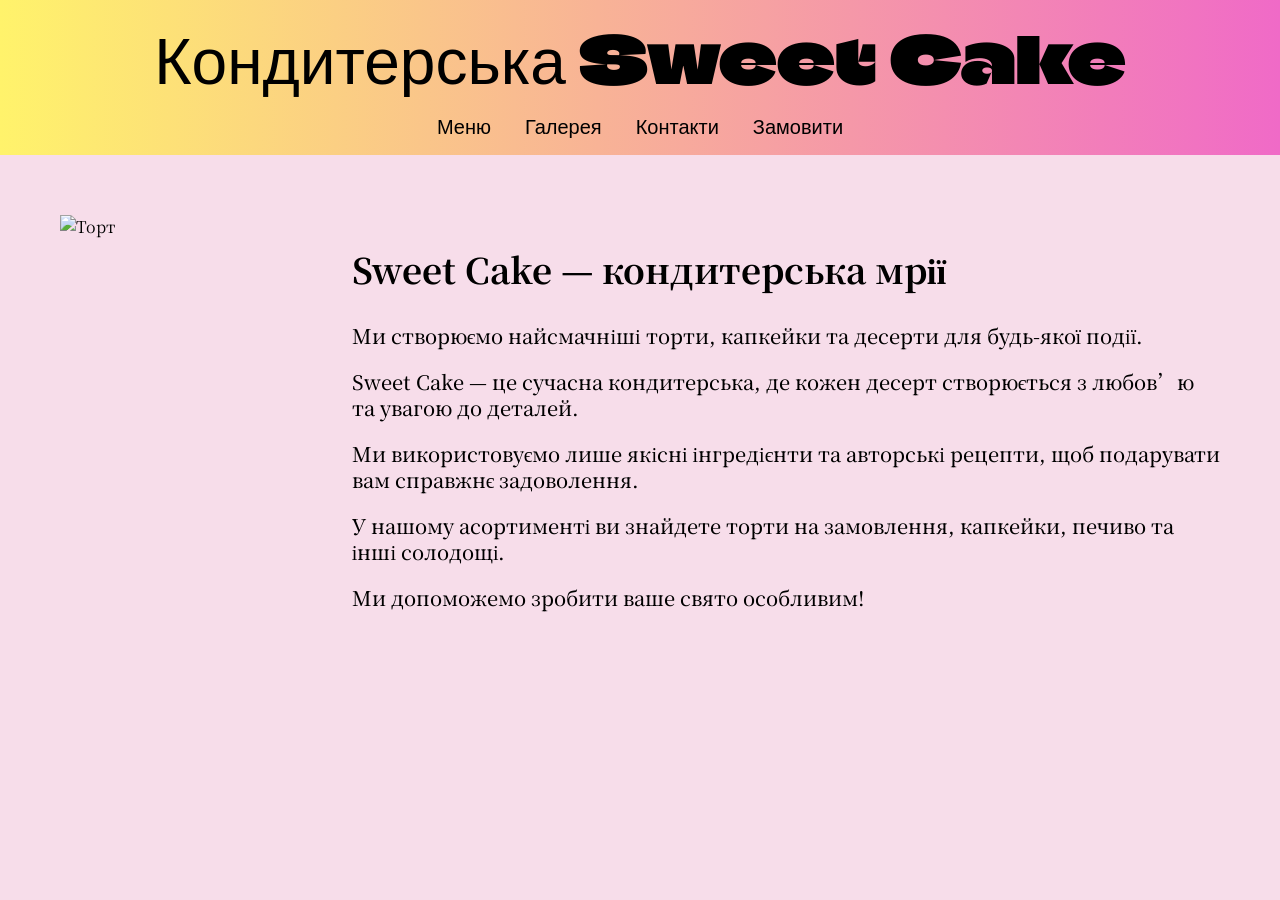
==== index.html @ 0b5e456b "Add files via upload" ====
﻿<!DOCTYPE html>
<html lang="uk">
<head>
    <meta charset="UTF-8">
    <meta name="viewport" content="width=device-width, initial-scale=1.0">
    <title>Sweet Cake</title>

    <link rel="stylesheet" href="style.css">
</head>

<body>

<header>

    <h1>Кондитерська Sweet Cake</h1>

    <nav>
        <a href="menu.html">Меню</a>
        <a href="gallery.html">Галерея</a>
        <a href="contacts.html">Контакти</a>
        <a href="order.html">Замовити</a>
    </nav>

</header>

<section class="main-block">

    <img src="images/main.jpg" alt="Торт">

    <div class="text">

        <h2>Sweet Cake — кондитерська мрії</h2>

        <p>
            Ми створюємо найсмачніші торти, капкейки та десерти для будь-якої події.
        </p>

        <p>
            Sweet Cake — це сучасна кондитерська, де кожен десерт створюється 
            з любов’ю та увагою до деталей.
        </p>

        <p>
            Ми використовуємо лише якісні інгредієнти та авторські рецепти, 
            щоб подарувати вам справжнє задоволення.
        </p>

        <p>
            У нашому асортименті ви знайдете торти на замовлення, капкейки, 
            печиво та інші солодощі.
        </p>

        <p>
            Ми допоможемо зробити ваше свято особливим!
        </p>

    </div>

</section>

</body>
</html>
---- style.css ----
﻿@import url('https://fonts.googleapis.com/css2?family=Climate+Crisis&family=Noto+Serif+HK:wght@500&display=swap');

*{
    box-sizing:border-box;
}

body{
    margin:0;
    font-family:'Noto Serif HK', serif;
    background:#f7ddea;
}

header{
    background:linear-gradient(to right,#fff36b,#f06ac7);
    padding:16px 20px;
    text-align:center;
}

h1{
    font-family:'Climate Crisis', Arial, sans-serif;
    font-size:64px;
    font-weight:400;
    color:black;
    margin:0;
}

h2{
    font-size:35px;
}

nav{
    margin-top:12px;
}

nav a{
    font-family:'Climate Crisis', Arial, sans-serif;
    text-decoration:none;
    color:black;
    font-weight:400;
    margin:15px;
    font-size:20px;
}

nav a:hover{
    color:#ff1493;
}

p{
    font-size:20px;
    font-weight:500;
    line-height:1.3;
}

.main-block{
    display:flex;
    gap:30px;
    padding:30px;
    background:#f7ddea;
    margin:30px;
}

.main-block img{
    width:350px;
    height:500px;
    object-fit:cover;
}

.text{
    font-size:20px;
}

.text-block{
    background:#f7ddea;
    margin:0;
    padding:18px 45px 5px 45px;
    text-align:left;
    width:100%;
}

.text-block p{
    font-size:22px;
    font-weight:500;
    margin:3px 0;
    line-height:1.25;
}

.card{
    background:transparent;
    padding:0;
    width:250px;
    text-align:center;
}

.card h3{
    font-family:'Climate Crisis', Arial, sans-serif;
    font-size:26px;
    font-weight:400;
    margin:0 0 12px 0;
}

.card img{
    width:100%;
    height:180px;
    object-fit:cover;
}

/* ГАЛЕРЕЯ */

.gallery{
    display:flex;
    justify-content:center;
    gap:30px;
    flex-wrap:wrap;
    padding:30px;
}

.gallery-page{
    position:relative;
    height:520px;
    padding:0;
}

.gallery-page .card{
    position:absolute;
    width:auto;
}

.gallery-page .card h3{
    font-size:22px;
    margin:8px 0;
}

.gallery-left{
    left:40px;
    top:45px;
}

.gallery-left img{
    width:330px;
    height:250px;
}

.gallery-center{
    left:50%;
    top:245px;
    transform:translateX(-50%);
}

.gallery-center img{
    width:340px;
    height:240px;
}

.gallery-right{
    right:40px;
    top:45px;
}

.gallery-right img{
    width:330px;
    height:250px;
}

/* КОНТАКТЫ */

.contacts-page{
    position:relative;
    height:560px;
    background:#f7ddea;
    padding:0;
}

.contacts-text{
    position:absolute;
    left:45px;
    top:18px;
    width:980px;
}

.contacts-text p{
    font-size:20px;
    font-weight:600;
    line-height:1.25;
    margin:5px 0;
}

.work-time{
    position:absolute;
    left:45px;
    top:130px;
}

.work-time h3{
    font-size:24px;
    font-weight:900;
    margin:0 0 8px 0;
}

.work-time p{
    font-size:20px;
    font-weight:700;
    margin:4px 0;
    line-height:1.2;
}

.contact-cake4-img{
    position:absolute;
    left:45px;
    bottom:25px;
    width:370px;
    height:330px;
    object-fit:cover;
}

.contact-cake6-img{
    position:absolute;
    right:390px;
    top:145px;
    width:230px;
    height:230px;
    object-fit:cover;
}

.contact-cake5-img{
    position:absolute;
    right:120px;
    top:225px;
    width:230px;
    height:230px;
    object-fit:cover;
}

.contacts-bottom-info{
    position:absolute;
    right:120px;
    bottom:-15px;
    width:520px;
    text-align:left;
}

.contacts-bottom-info p{
    font-size:22px;
    font-weight:700;
    line-height:1.3;
    margin:5px 0;
}

/* ЗАКАЗ */

.order-section{
    position:relative;
    height:850px;
    background:#f7ddea;
    padding:20px 45px;
}

.order-form{
    position:absolute;
    left:45px;
    top:10px;
    width:420px;
    background:#f7ddea;
}

.order-form label{
    font-size:20px;
    font-weight:700;
}

.order-form input,
.order-form select,
.order-form textarea{
    width:100%;
    padding:10px;
    margin:6px 0 14px 0;
    font-size:18px;
}

.order-form textarea{
    height:120px;
}

.order-cake7{
    position:absolute;
    right:20px;
    top:120px;
    width:760px;
    height:340px;
    object-fit:cover;
}

input[type="submit"]{
    background:#ff9de2;
    border:none;
    cursor:pointer;
    font-weight:bold;
    font-size:20px;
    padding:12px;
    margin-top:10px;
}

.bottom-text{
    position:absolute;
    left:50%;
    bottom:-40px;
    transform:translateX(-50%);
    width:100%;
    text-align:center;
    font-size:22px;
    font-weight:700;
}

/* МЕНЮ */

.menu-images{
    position:relative;
    height:600px;
    margin:0;
    background:#f7ddea;
}

.menu-images .card{
    position:absolute;
    background:transparent;
    padding:0;
    width:auto;
    text-align:center;
}

.menu-images .card h3{
    font-size:30px;
    margin-bottom:10px;
}

.menu-cake8{
    left:130px;
    top:90px;
}

.menu-cake8 img{
    width:260px;
    height:240px;
}

.menu-cake9{
    left:50%;
    top:55px;
    transform:translateX(-50%);
}

.menu-cake9 img{
    width:260px;
    height:230px;
}

.menu-cake10{
    right:120px;
    top:90px;
}

.menu-cake10 img{
    width:250px;
    height:240px;
}

.menu-cake11{
    left:50%;
    bottom:-25px;
    transform:translateX(-50%);
}

.menu-cake11 img{
    width:500px;
    height:140px;
}

/* АДАПТИВ */

@media (max-width:430px){

    h1{
        font-size:35px;
    }

    nav a{
        display:block;
        margin:10px;
        font-size:16px;
    }

    .main-block,
    .order-section{
        position:static;
        height:auto;
        display:flex;
        flex-direction:column;
        gap:20px;
        padding:20px;
    }

    .main-block img,
    .order-cake7{
        position:static;
        width:100%;
        height:auto;
    }

    .order-form{
        position:static;
        width:100%;
    }

    .gallery-page,
    .menu-images,
    .contacts-page{
        position:static;
        height:auto;
        display:flex;
        flex-direction:column;
        align-items:center;
        gap:20px;
        padding:20px;
    }

    .gallery-page .card,
    .menu-images .card,
    .contacts-text,
    .work-time,
    .contact-cake4-img,
    .contact-cake6-img,
    .contact-cake5-img,
    .contacts-bottom-info{
        position:static;
        transform:none;
        width:100%;
    }

    .contact-cake4-img,
    .contact-cake6-img,
    .contact-cake5-img{
        height:auto;
    }
}
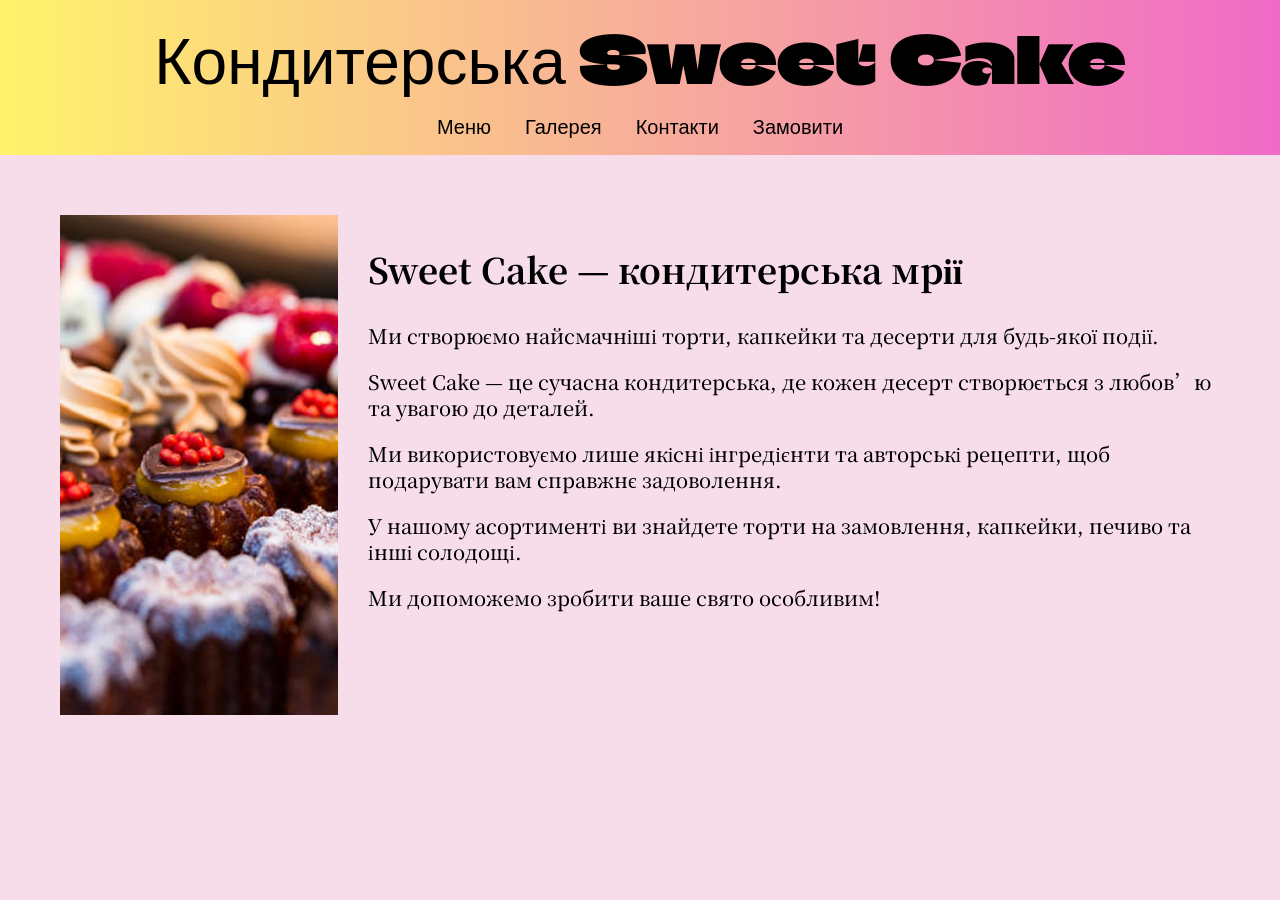
==== commit 773c451d: "Add files via upload" ====
--- a/index.html
+++ b/index.html
@@ -25,7 +25,7 @@
 
 <section class="main-block">
 
-    <img src="images/main.jpg" alt="Торт">
+    <img src="main.jpg" alt="Торт">
 
     <div class="text">
 
--- a/style.css
+++ b/style.css
@@ -378,66 +378,193 @@
 
 @media (max-width:430px){
 
+    body{
+        overflow-x:hidden;
+    }
+
     h1{
-        font-size:35px;
+        font-size:34px;
+        line-height:1.1;
+    }
+
+    nav{
+        display:flex;
+        justify-content:center;
+        flex-wrap:wrap;
+        gap:10px;
     }
 
     nav a{
-        display:block;
-        margin:10px;
+        font-size:14px;
+        margin:0;
+    }
+
+    .text-block{
+        padding:15px;
+    }
+
+    .text-block p{
+        font-size:15px;
+        line-height:1.3;
+    }
+
+    /* ГЛАВНАЯ */
+
+    .main-block{
+        flex-direction:column;
+        margin:0;
+        padding:15px;
+        gap:15px;
+    }
+
+    .main-block img{
+        width:100%;
+        height:auto;
+    }
+
+    .text{
         font-size:16px;
     }
 
-    .main-block,
-    .order-section{
-        position:static;
-        height:auto;
-        display:flex;
-        flex-direction:column;
-        gap:20px;
-        padding:20px;
-    }
-
-    .main-block img,
-    .order-cake7{
-        position:static;
-        width:100%;
-        height:auto;
-    }
-
-    .order-form{
-        position:static;
-        width:100%;
-    }
-
-    .gallery-page,
-    .menu-images,
-    .contacts-page{
+    /* ГАЛЕРЕЯ */
+
+    .gallery-page{
         position:static;
         height:auto;
         display:flex;
         flex-direction:column;
         align-items:center;
-        gap:20px;
-        padding:20px;
-    }
-
-    .gallery-page .card,
-    .menu-images .card,
-    .contacts-text,
-    .work-time,
+        gap:25px;
+        padding:15px;
+    }
+
+    .gallery-page .card{
+        position:static;
+        transform:none;
+        width:100%;
+        max-width:280px;
+    }
+
+    .gallery-page img{
+        width:100%;
+        height:auto;
+    }
+
+    .gallery-page h3{
+        font-size:18px;
+    }
+
+    /* КОНТАКТЫ */
+
+    .contacts-page{
+        position:static;
+        height:auto;
+        padding:15px;
+        display:flex;
+        flex-direction:column;
+        align-items:center;
+    }
+
+    .work-time{
+        position:static;
+        width:100%;
+        margin-bottom:20px;
+    }
+
+    .work-time h3{
+        font-size:22px;
+    }
+
+    .work-time p{
+        font-size:16px;
+    }
+
     .contact-cake4-img,
-    .contact-cake6-img,
     .contact-cake5-img,
+    .contact-cake6-img{
+        position:static;
+        width:100%;
+        max-width:260px;
+        height:auto;
+        margin-bottom:20px;
+    }
+
     .contacts-bottom-info{
         position:static;
+        width:100%;
+        text-align:left;
+    }
+
+    .contacts-bottom-info p{
+        font-size:16px;
+    }
+
+    /* ЗАКАЗ */
+
+    .order-section{
+        position:static;
+        height:auto;
+        padding:15px;
+        display:flex;
+        flex-direction:column;
+        gap:25px;
+    }
+
+    .order-form{
+        position:static;
+        width:100%;
+    }
+
+    .order-form label{
+        font-size:18px;
+    }
+
+    .order-form input,
+    .order-form select,
+    .order-form textarea{
+        width:100%;
+        font-size:16px;
+    }
+
+    .order-cake7{
+        position:static;
+        width:100%;
+        height:auto;
+    }
+
+    .bottom-text{
+        position:static;
+        margin-top:20px;
+        text-align:center;
+        font-size:16px;
+        line-height:1.3;
+    }
+
+    /* МЕНЮ */
+
+    .menu-images{
+        position:static;
+        height:auto;
+        display:flex;
+        flex-direction:column;
+        align-items:center;
+        gap:25px;
+        padding:15px;
+    }
+
+    .menu-images .card{
+        position:static;
         transform:none;
         width:100%;
-    }
-
-    .contact-cake4-img,
-    .contact-cake6-img,
-    .contact-cake5-img{
-        height:auto;
+        max-width:280px;
+    }
+
+    .menu-images img{
+        width:100%;
+        height:auto;
+    }
+
+    .menu-images h3{
+        font-size:20px;
     }
 }
